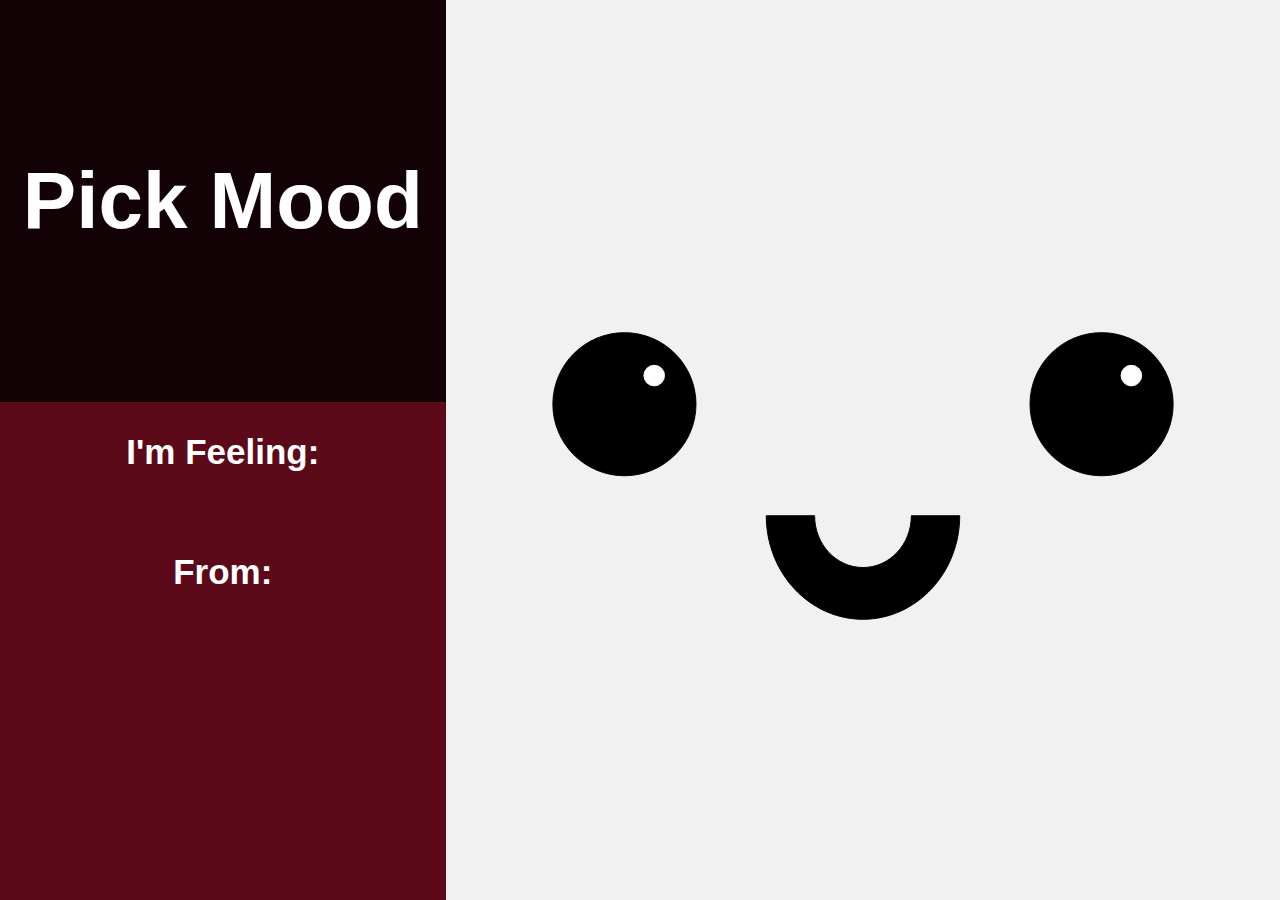
==== index.html @ 7a7a616a "Big shift" ====
<!DOCTYPE html>
<html lang="en">
<head>
    <meta charset="UTF-8">
    <meta http-equiv="X-UA-Compatible" content="IE=edge">
    <meta name="viewport" content="width=device-width, initial-scale=1.0">
    <title>Octo Test</title>
    <link rel="stylesheet" type="text/css" href="css/styles.css">
</head>
<body>
    <div class="flex-container">
        <div id="vert-box">
        <div id="choose-div">
        <button id="button3" onclick="window.location.href='state-picker.html'">Pick Mood</button>
        </div>

        <div id="text-div">
        <div>I'm Feeling:<br><span id="message"></span></div><br><br>
        <div>From:<br><span id="sender"></span></div>
        </div>

        </div>

        <div class="content-container" id="CC">
            <img src="octo/octo-smile.svg" class="full-page-svg" id="image">
        </div>
    </div>

    <script src="testhome.js"></script> 
</body>
</html>
---- css/styles.css ----
html,
body{
    margin: 0px;
    height: 100%;
}

#octo-container{
    height: 100%;
    display:flex;
}

#button1,
#button2,
#button3{
    height:100%;
    width:100%;
    border: none;
    transition-duration: 0.5s;
}

#button1:hover,
#button2:hover{
    opacity: 80%;
}

#button1{
    display: flex;
    flex-direction: column;
    justify-content: center;
    align-items: center;
    color: white;
    background-color: crimson;
}

#button2{
    display: flex;
    flex-direction: column;
    justify-content: center;
    align-items: center;
    color: white;
    background-color: black;
}

#left-box{
    width: 50%;
    height: 100%;
}

#left-box-1{
    width: 100%;
    height: 100%;
}

#right-box{
    width: 50%;
   
    height: 100%;
}

.svg{
    width: 90%;
}

.full-page-svg{
    width: 80%;
}

.imagefeatures{
    width: 100%;

}

.content-container{
    display: flex;
    flex-direction: column;
    justify-content: center;
    align-items: center;
    flex-grow: 8;
}


#vert-box{
    display: flex;
    flex-direction: column;
    flex-grow: 2;
}


.flex-container {
    display: flex;
    align-items: stretch;
    background-color: #f1f1f1;
    height: 100%;
  }
  
  .flex-container > div {
    color: white;
    font-size: 30px;
    text-align: center;
    
  }

  #text-div{
    background-color: #5C0A19;
    flex-grow: 1;
    color: white;
    font-family: Arial, Helvetica, sans-serif;
    font-weight: bold;
    padding-top: 30px;
    font-size: 35px;
    overflow-wrap: normal;
    
  }

#choose-div{
    flex-grow: 1;
}

#button3{
    background-color: #120205;
    color: white;
    font-family: Arial, Helvetica, sans-serif;
    font-weight: bold;
    font-size: 30px;
}

#button3:hover{
    font-size:80px;
}


span{
    color: #F7B6C2;
    font-size:30px;
}

#msg-body{
    background-color: black;
}

form{
    padding-top: 100px;
    margin: 0 auto;
    text-align: center;
    color: white;
    font-size: 60px;
    font-family: Arial, Helvetica, sans-serif;
    font-weight: bold;
}

#msg,
#frm{
    background-color: white;
    color: crimson;
    border: none;
    transition-duration: 0.5s;
    font-family: Arial, Helvetica, sans-serif;
    font-weight: bold;
    font-size: 20px;
    padding: 12px 20px;
    border-radius: 6px;
}

#msg{
    font-size: 40px;
    margin-top: 30px;
    width: 100%;
    height: 30%;
    resize:none;
}

#msg:focus,
#frm:focus{
    padding: 30px 40px;
    border: none;
    border: none;
    overflow: auto;
    outline: none;

    -webkit-box-shadow: none;
    -moz-box-shadow: none;
    box-shadow: none;

    resize: none;
}

#submit{
    margin-top: 60px;
    background-color: crimson;
    color: white;
    border: none;
    width: 20%;
    font-family: Arial, Helvetica, sans-serif;
    font-size: 30px;
    font-weight: bold;
    padding: 15px 20px;
    transition-duration: 0.5s; 

}

#submit:hover{
    font-size: 40px;
}
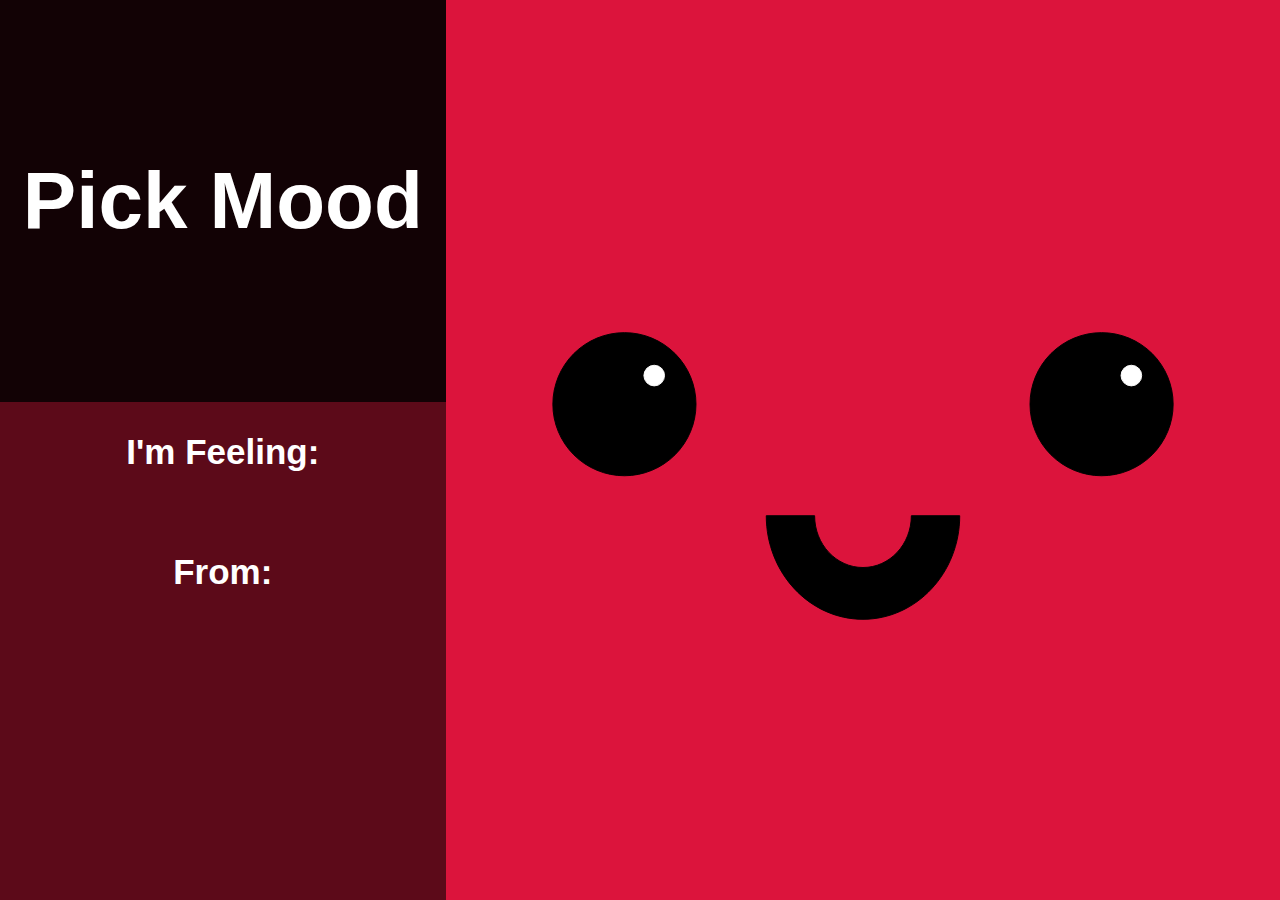
==== commit fbc3c08c: "'Joey' titles" ====
--- a/index.html
+++ b/index.html
@@ -4,7 +4,7 @@
     <meta charset="UTF-8">
     <meta http-equiv="X-UA-Compatible" content="IE=edge">
     <meta name="viewport" content="width=device-width, initial-scale=1.0">
-    <title>Octo Test</title>
+    <title>Joey</title>
     <link rel="stylesheet" type="text/css" href="css/styles.css">
 </head>
 <body>
--- a/css/styles.css
+++ b/css/styles.css
@@ -71,6 +71,7 @@
 }
 
 .content-container{
+    background-color: crimson;
     display: flex;
     flex-direction: column;
     justify-content: center;
